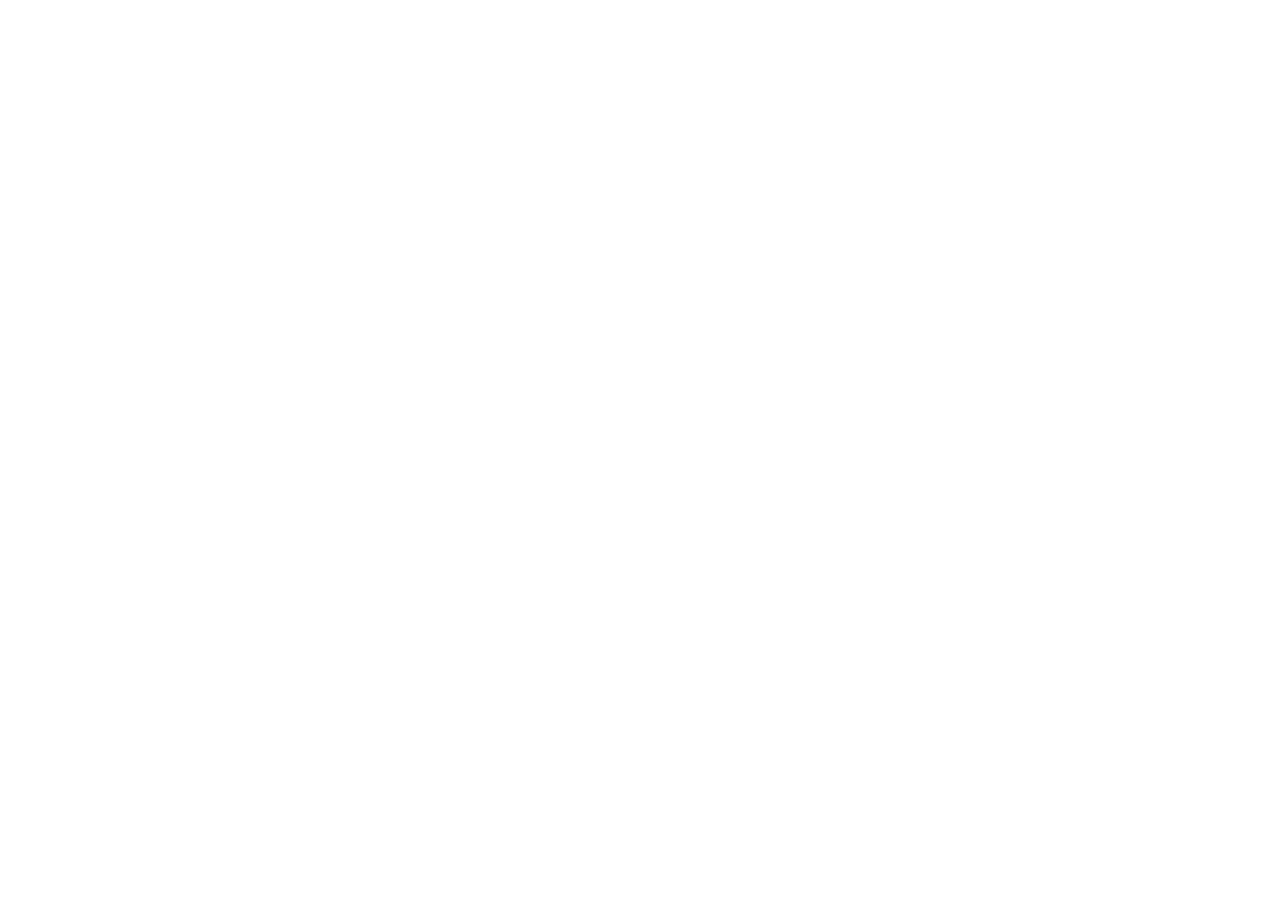
==== shopping_app/index.html @ 373d5635 "드림코딩 쇼핑몰 앱 연습" ====
<!DOCTYPE html>
<html lang="en">
  <head>
    <meta charset="UTF-8" />
    <meta name="viewport" content="width=device-width, initial-scale=1.0" />
    <title>Online Shopping</title>
    <link rel="stylesheet" href="style.css" />
    <script src="src/main.js" defer></script>
  </head>
  <body></body>
</html>
---- shopping_app/style.css ----
:root {
  /* color */
  --color-black: #3f454d;
  --color-white: #ffffff;
  --color-blue: #3b88c3;
  --color-yellow: #fbbe28;
  --color-pink: #fd7f84;
  --color-light-grey: #dfdfdf;
}

* {
  box-sizing: border-box;
}
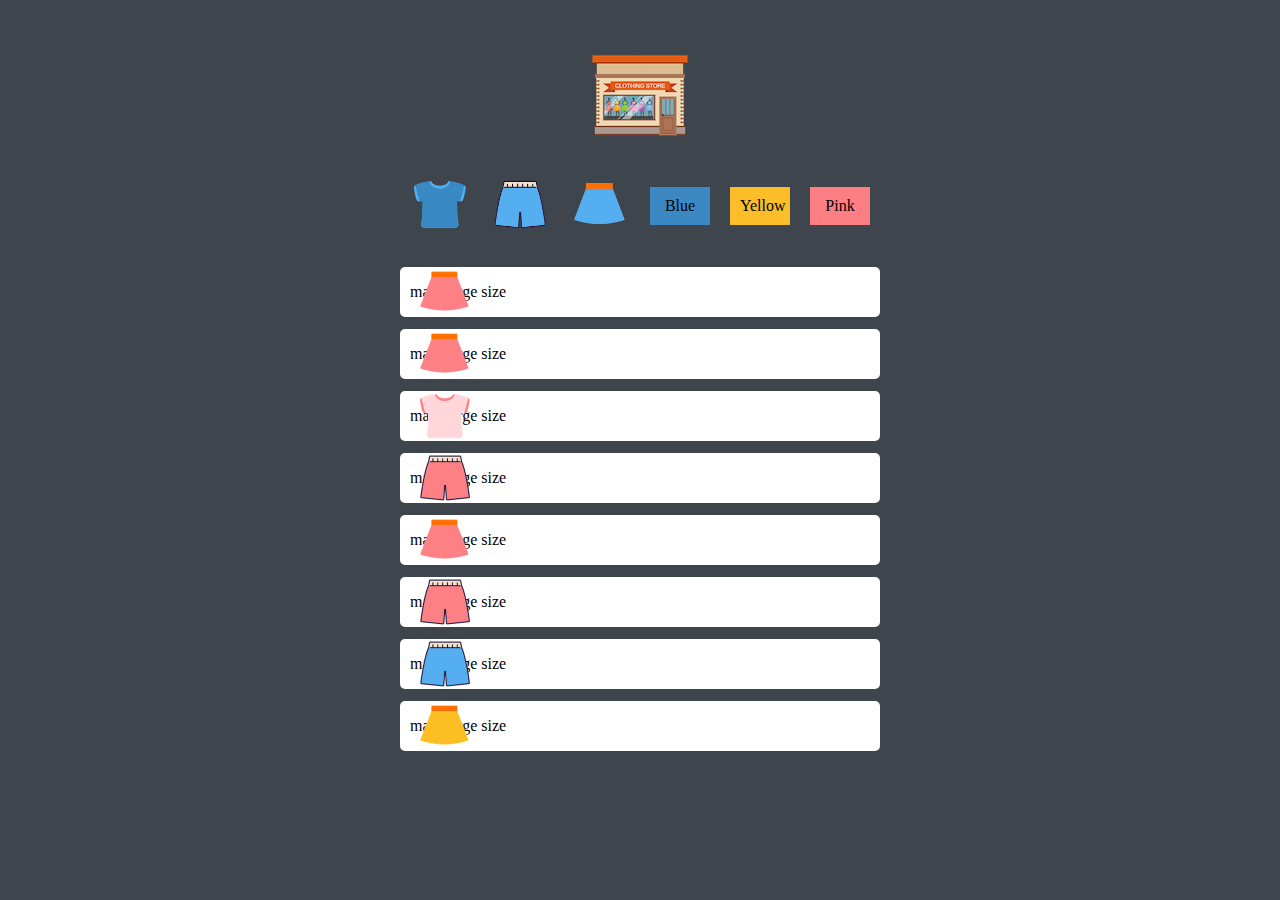
==== commit b5bb17ba: "html,css 1차" ====
--- a/shopping_app/index.html
+++ b/shopping_app/index.html
@@ -1,11 +1,34 @@
 <!DOCTYPE html>
 <html lang="en">
-  <head>
-    <meta charset="UTF-8" />
-    <meta name="viewport" content="width=device-width, initial-scale=1.0" />
-    <title>Online Shopping</title>
-    <link rel="stylesheet" href="style.css" />
-    <script src="src/main.js" defer></script>
-  </head>
-  <body></body>
-</html>
+
+<head>
+  <meta charset="UTF-8" />
+  <meta name="viewport" content="width=device-width, initial-scale=1.0" />
+  <title>Online Shopping</title>
+  <link rel="stylesheet" href="style.css" />
+  <script src="src/main.js" defer></script>
+</head>
+
+<body>
+  <div class="wrapper">
+    <h1><img src="img/logo.png" alt="쇼핑몰 로고"></h1>
+    <nav>
+      <ul class="nav-item">
+        <li class="nav-list"><img src="img/blue_t.png" alt="T-shirt"></li>
+        <li class="nav-list"><img src="img/blue_p.png" alt="Pants"></li>
+        <li class="nav-list"><img src="img/blue_s.png" alt="Skirt"></li>
+        <li class="nav-list colorBtn" id="blueBtn" data-filter="blue">Blue</li>
+        <li class="nav-list colorBtn" id="yellowBtn" data-filter="yellow">Yellow</li>
+        <li class="nav-list colorBtn" id="pinkBtn" data-filter="pink">Pink</li>
+      </ul>
+    </nav>
+    <main class="main-container">
+      <ul class="main-list">
+
+      </ul>
+    </main>
+
+  </div>
+</body>
+
+</html>--- a/shopping_app/style.css
+++ b/shopping_app/style.css
@@ -10,4 +10,88 @@
 
 * {
   box-sizing: border-box;
+  margin: 0;
+  padding: 0;
+  list-style: none;
 }
+
+body {
+  background-color: #3f454d;
+  margin: 50px auto;
+}
+
+.wrapper {
+  display: flex;
+  flex-direction: column;
+  align-items: center;
+}
+
+nav {
+  text-align: center;
+}
+
+nav .nav-item {
+  display: flex;
+  justify-content: space-between;
+  align-items: center;
+  margin: 20px 0;
+}
+
+nav .nav-item .nav-list {
+  width: 60px;
+  margin: 0 10px;
+  cursor: pointer;
+}
+
+nav .nav-item .nav-list:hover {
+  transform: scale(1.1);
+  transition: 0.3s;
+}
+
+nav .nav-item .nav-list img {
+  width: 88%;
+}
+
+nav .nav-item .nav-list.colorBtn {
+  padding: 10px;
+}
+
+nav .nav-item .nav-list.colorBtn:nth-child(4) {
+  background-color: var(--color-blue);
+}
+
+nav .nav-item .nav-list.colorBtn:nth-child(5) {
+  background-color: var(--color-yellow);
+}
+
+nav .nav-item .nav-list.colorBtn:nth-child(6) {
+  background-color: var(--color-pink);
+}
+
+/* main clothes list */
+
+main.main-container {
+  width: 480px;
+  height: 500px;
+  overflow-y: scroll;
+}
+
+main.main-container .main-list>li {
+  position: relative;
+  display: flex;
+  flex-direction: row;
+  align-items: center;
+  background-color: var(--color-white);
+  height: 50px;
+  margin: 12px 0;
+  padding: 5px 10px;
+  border-radius: 5px;
+  cursor: pointer;
+}
+
+main.main-container img {
+  position: absolute;
+  left: 0;
+  width: 50px;
+  margin: 0 20px;
+}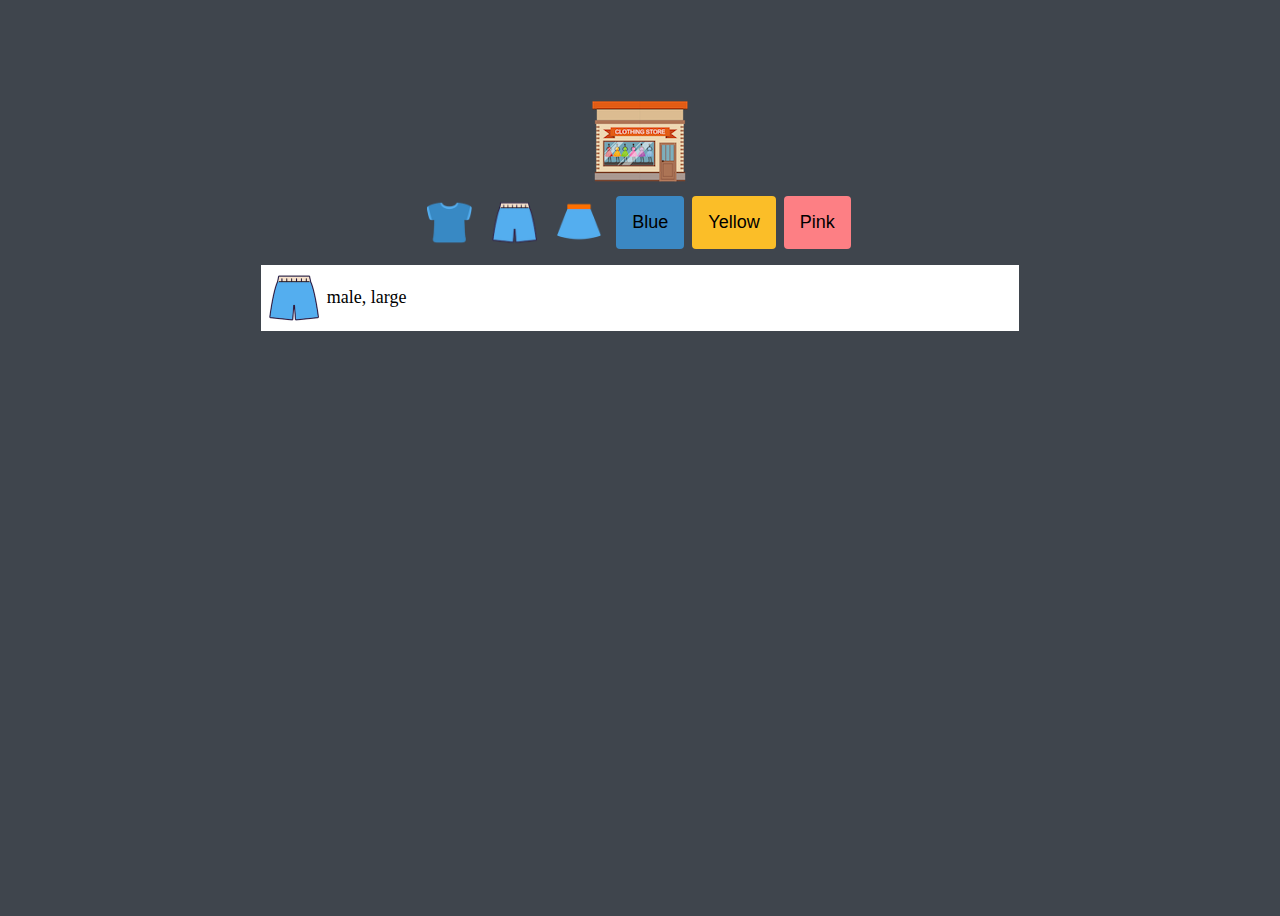
==== commit b1b94dc2: "html, css 수정" ====
--- a/shopping_app/index.html
+++ b/shopping_app/index.html
@@ -10,25 +10,30 @@
 </head>
 
 <body>
-  <div class="wrapper">
-    <h1><img src="img/logo.png" alt="쇼핑몰 로고"></h1>
-    <nav>
-      <ul class="nav-item">
-        <li class="nav-list"><img src="img/blue_t.png" alt="T-shirt"></li>
-        <li class="nav-list"><img src="img/blue_p.png" alt="Pants"></li>
-        <li class="nav-list"><img src="img/blue_s.png" alt="Skirt"></li>
-        <li class="nav-list colorBtn" id="blueBtn" data-filter="blue">Blue</li>
-        <li class="nav-list colorBtn" id="yellowBtn" data-filter="yellow">Yellow</li>
-        <li class="nav-list colorBtn" id="pinkBtn" data-filter="pink">Pink</li>
-      </ul>
-    </nav>
-    <main class="main-container">
-      <ul class="main-list">
-
-      </ul>
-    </main>
-
+  <!-- Logo -->
+  <img src="img/logo.png" alt="Logo" class="logo">
+  <!-- Buttons -->
+  <div class="btn__wrap">
+    <button class="btn">
+      <img src="img/blue_t.png" alt="T-shirt" class="imgBtn">
+    </button>
+    <button class="btn">
+      <img src="img/blue_p.png" alt="Pants" class="imgBtn">
+    </button>
+    <button class="btn">
+      <img src="img/blue_s.png" alt="Skirt" class="imgBtn">
+    </button>
+    <button class="btn colorBtn blue">Blue</button>
+    <button class="btn colorBtn yellow">Yellow</button>
+    <button class="btn colorBtn pink">Pink</button>
   </div>
+  <!-- Items -->
+  <ul class="items">
+    <li class="item">
+      <img src="img/blue_p.png" alt="T-shirt" class="item__thumbnail">
+      <span class="item__description">male, large</span>
+    </li>
+  </ul>
 </body>
 
 </html>--- a/shopping_app/style.css
+++ b/shopping_app/style.css
@@ -6,92 +6,100 @@
   --color-yellow: #fbbe28;
   --color-pink: #fd7f84;
   --color-light-grey: #dfdfdf;
-}
 
-* {
-  box-sizing: border-box;
-  margin: 0;
-  padding: 0;
-  list-style: none;
+  /* Size */
+  --base-space: 8px;
+  --size-button: 45px;
+  --size-border: 4px;
+  --size-thumnail: 50px;
+  --font-size: 18px;
+
+  /* annimatin */
+  --annimation-duration: 300ms;
 }
 
 body {
-  background-color: #3f454d;
-  margin: 50px auto;
-}
-
-.wrapper {
+  height: 100vh;
+  background-color: var(--color-black);
   display: flex;
   flex-direction: column;
+  justify-content: center;
   align-items: center;
 }
 
-nav {
-  text-align: center;
+.logo {
+  cursor: pointer;
+  transition: transform var(--annimation-duration) ease;
 }
 
-nav .nav-item {
+.btn__wrap {
   display: flex;
-  justify-content: space-between;
-  align-items: center;
-  margin: 20px 0;
 }
 
-nav .nav-item .nav-list {
-  width: 60px;
-  margin: 0 10px;
+.btn {
+  background-color: transparent;
+  border: none;
+  outline: none;
   cursor: pointer;
+  transition: transform var(--annimation-duration) ease;
+  margin-right: var(--base-space);
 }
 
-nav .nav-item .nav-list:hover {
+.btn:hover,
+.logo:hover {
   transform: scale(1.1);
-  transition: 0.3s;
 }
 
-nav .nav-item .nav-list img {
-  width: 88%;
+button {
+  display: flex;
+  align-items: center;
 }
 
-nav .nav-item .nav-list.colorBtn {
-  padding: 10px;
+.imgBtn {
+  width: var(--size-button);
+  height: var(--size-button);
 }
 
-nav .nav-item .nav-list.colorBtn:nth-child(4) {
+.colorBtn {
+  font-size: var(--font-size);
+  padding: calc(var(--base-space) * 2);
+  border-radius: var(--size-border);
+}
+
+.blue {
   background-color: var(--color-blue);
 }
 
-nav .nav-item .nav-list.colorBtn:nth-child(5) {
+.yellow {
   background-color: var(--color-yellow);
 }
 
-nav .nav-item .nav-list.colorBtn:nth-child(6) {
+.pink {
   background-color: var(--color-pink);
 }
 
-/* main clothes list */
-
-main.main-container {
-  width: 480px;
-  height: 500px;
+.items {
+  width: 60%;
+  height: 60%;
+  list-style: none;
+  padding-left: 0;
   overflow-y: scroll;
 }
 
-main.main-container .main-list>li {
-  position: relative;
+.item {
+  background-color: var(--color-white);
   display: flex;
-  flex-direction: row;
   align-items: center;
-  background-color: var(--color-white);
-  height: 50px;
-  margin: 12px 0;
-  padding: 5px 10px;
-  border-radius: 5px;
-  cursor: pointer;
+  padding: var(--base-space);
+  margin-bottom: var(--base-space);
 }
 
-main.main-container img {
-  position: absolute;
-  left: 0;
-  width: 50px;
-  margin: 0 20px;
+.item__thumbnail {
+  width: var(--size-thumnail);
+  height: var(--size-thumnail);
+}
+
+.item__description {
+  margin-left: var(--base-space);
+  font-size: var(--font-size);
 }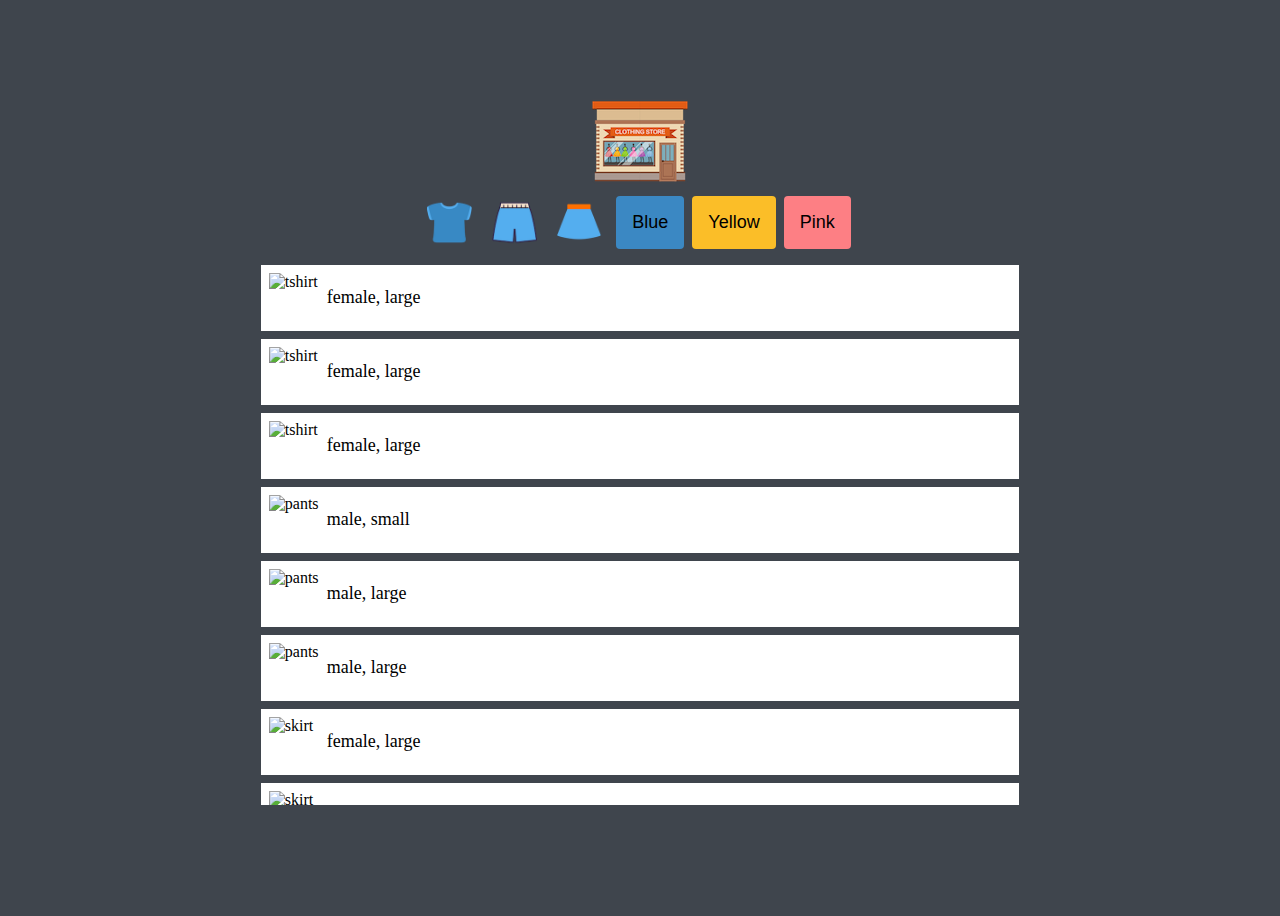
==== commit 0f366507: "js 완료" ====
--- a/shopping_app/index.html
+++ b/shopping_app/index.html
@@ -13,26 +13,23 @@
   <!-- Logo -->
   <img src="img/logo.png" alt="Logo" class="logo">
   <!-- Buttons -->
-  <div class="btn__wrap">
+  <div class="btn__wrap buttons">
     <button class="btn">
-      <img src="img/blue_t.png" alt="T-shirt" class="imgBtn">
+      <img src="img/blue_t.png" alt="T-shirt" class="imgBtn" data-key="type" data-value="tshirt">
     </button>
     <button class="btn">
-      <img src="img/blue_p.png" alt="Pants" class="imgBtn">
+      <img src="img/blue_p.png" alt="Pants" class="imgBtn" data-key="type" data-value="pants">
     </button>
     <button class="btn">
-      <img src="img/blue_s.png" alt="Skirt" class="imgBtn">
+      <img src="img/blue_s.png" alt="Skirt" class="imgBtn" data-key="type" data-value="skirt">
     </button>
-    <button class="btn colorBtn blue">Blue</button>
-    <button class="btn colorBtn yellow">Yellow</button>
-    <button class="btn colorBtn pink">Pink</button>
+    <button class="btn colorBtn blue" data-key="color" data-value="blue">Blue</button>
+    <button class="btn colorBtn yellow" data-key="color" data-value="yellow">Yellow</button>
+    <button class="btn colorBtn pink" data-key="color" data-value="pink">Pink</button>
   </div>
   <!-- Items -->
   <ul class="items">
-    <li class="item">
-      <img src="img/blue_p.png" alt="T-shirt" class="item__thumbnail">
-      <span class="item__description">male, large</span>
-    </li>
+
   </ul>
 </body>
 
--- a/shopping_app/style.css
+++ b/shopping_app/style.css
@@ -102,4 +102,8 @@
 .item__description {
   margin-left: var(--base-space);
   font-size: var(--font-size);
+}
+
+.invisible {
+  display: none;
 }